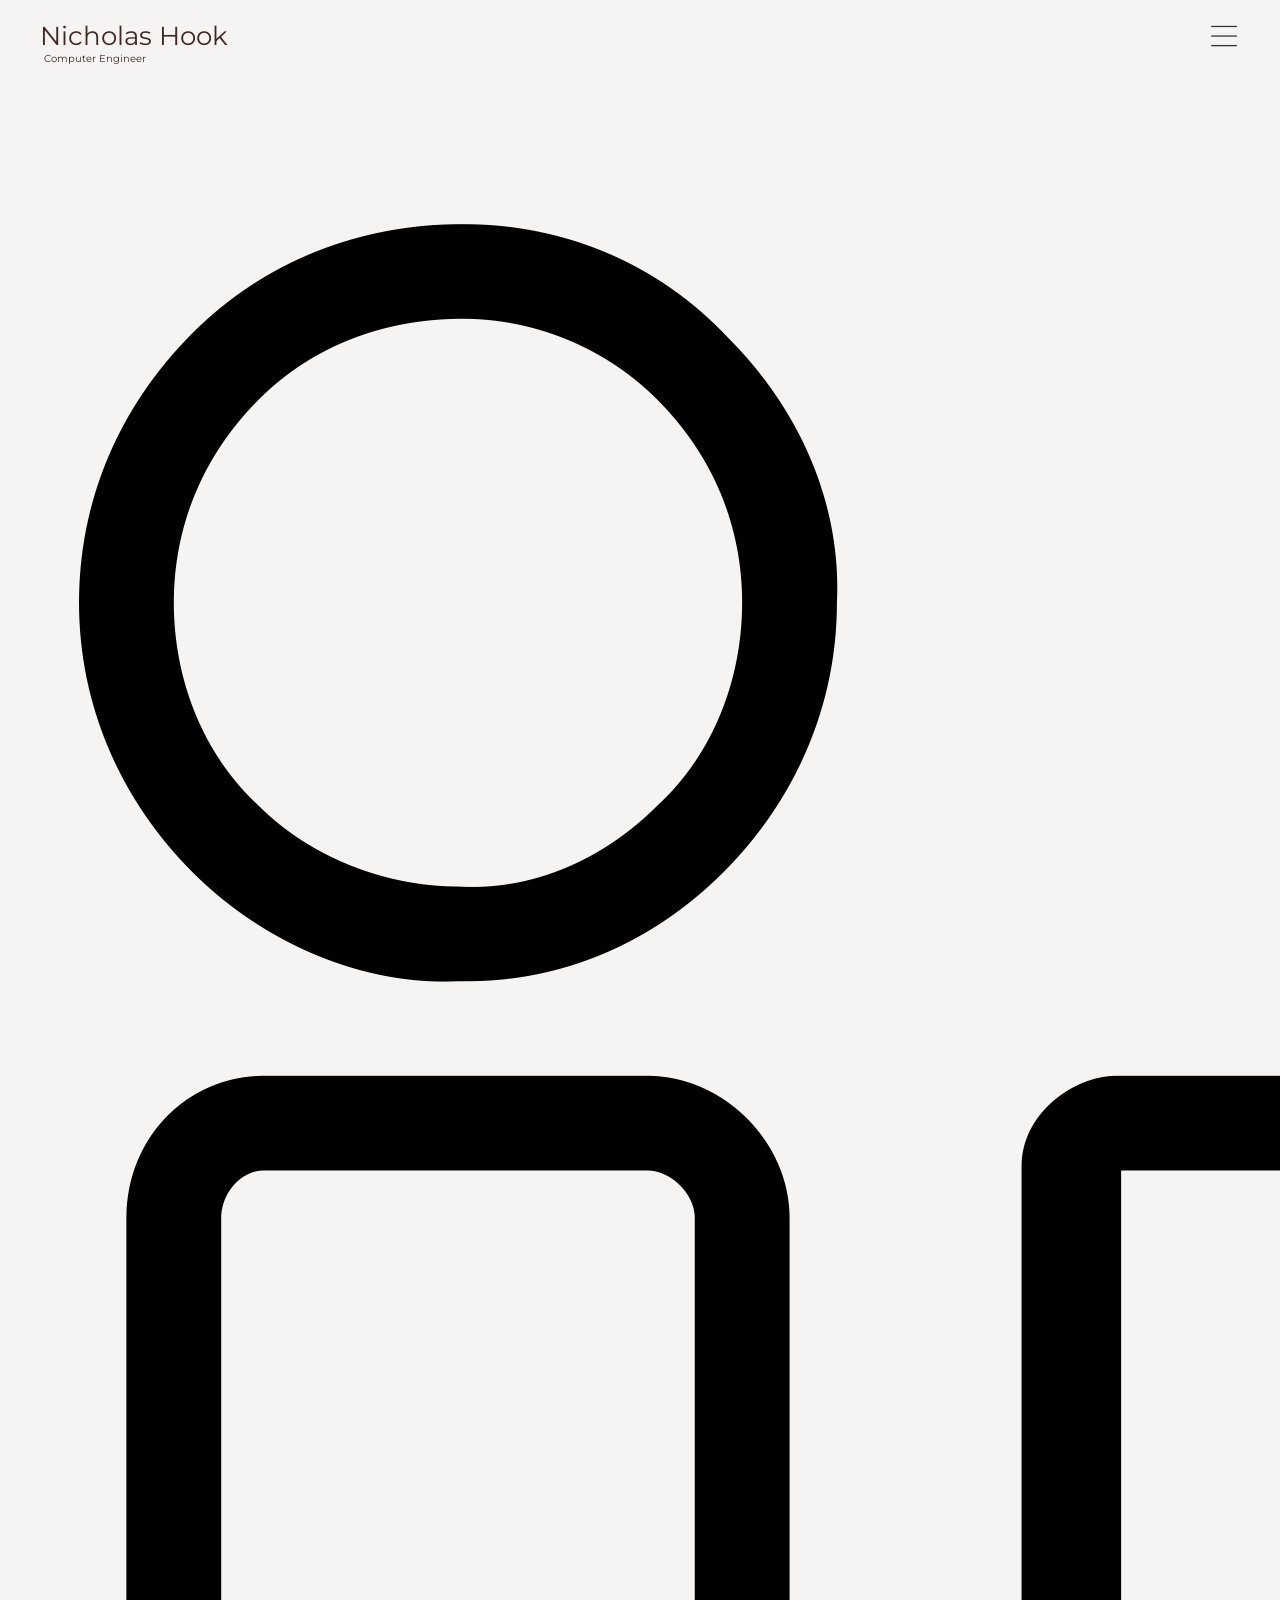
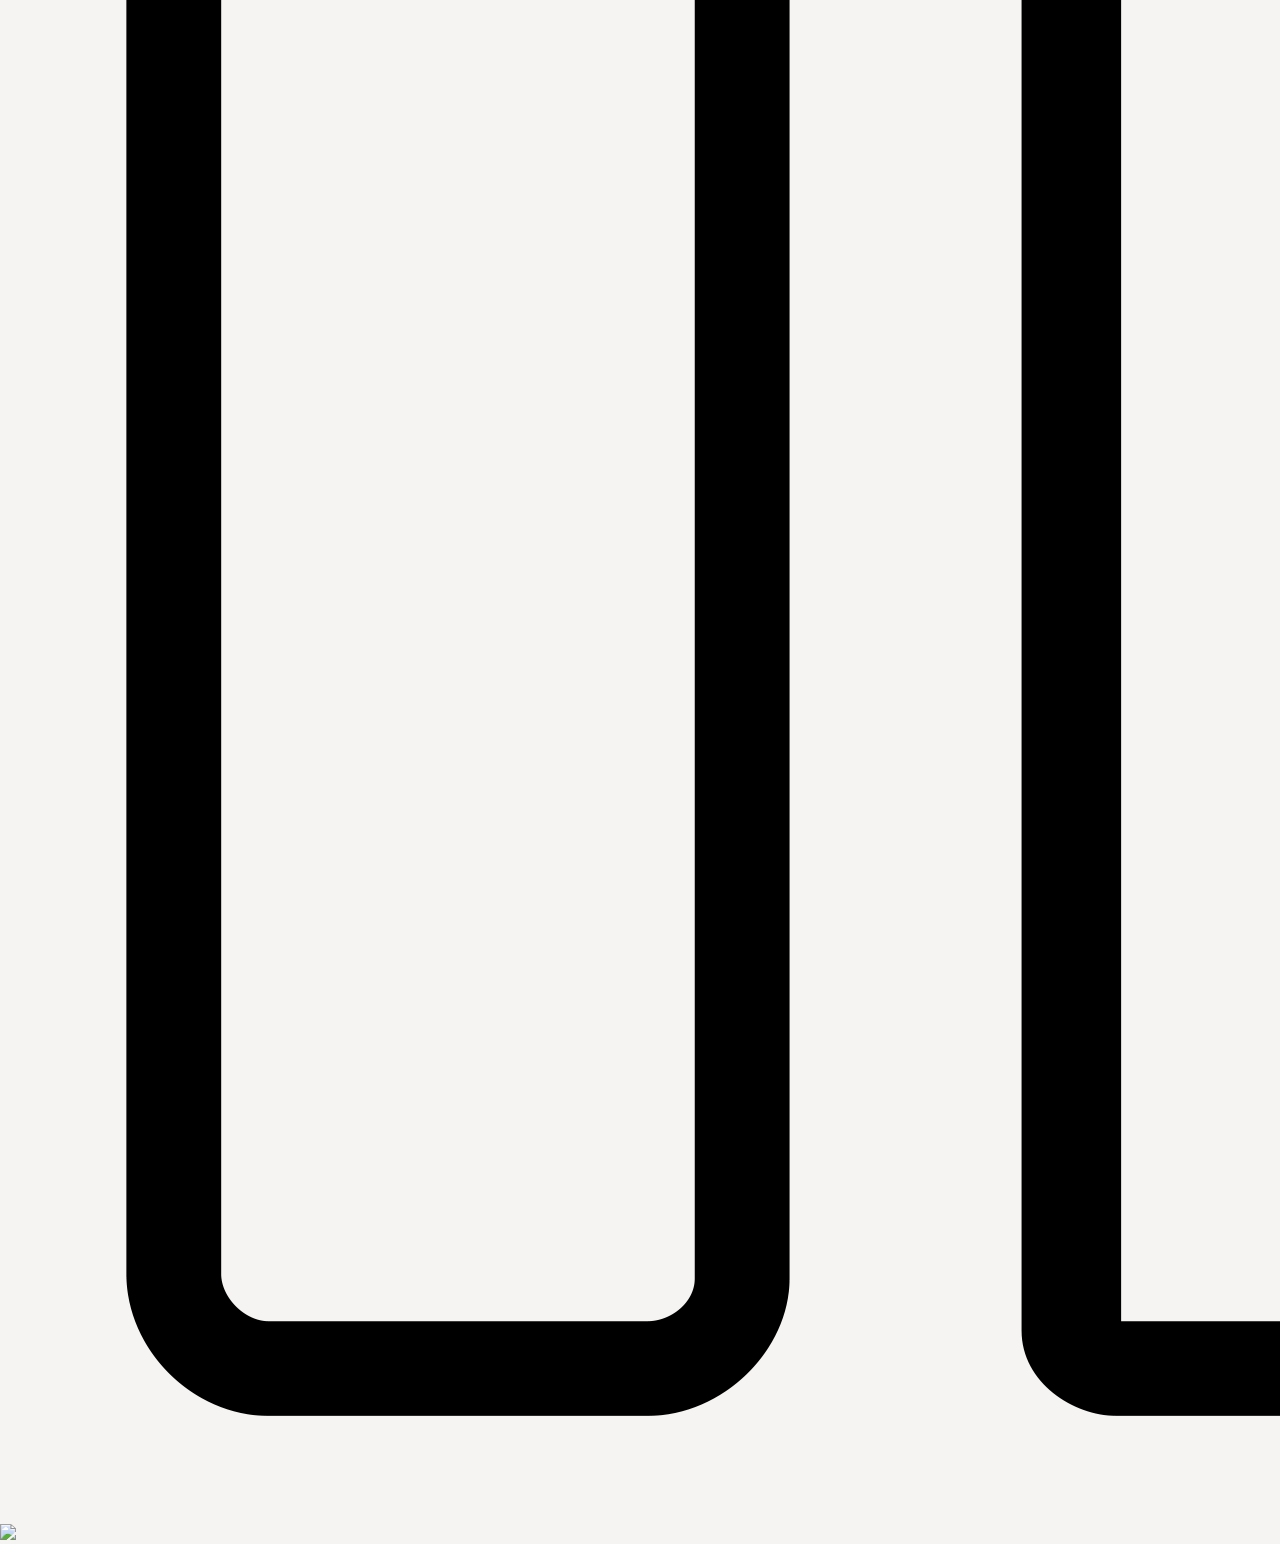
==== about-me.html @ 0580dad9 "second commit" ====
<!DOCTYPE html>
<html lang="en">
	<head>
		<meta charset="utf-8">
		<meta name="viewport" content="width=device-width, initial-scale=1.0">
		<!--320px to 430px-->
		<!--375-480-->
		<title>Nicholas Hook</title>
		<link rel="preconnect" href="https://fonts.googleapis.com">
		<link rel="preconnect" href="https://fonts.gstatic.com" crossorigin>
		<link href="https://fonts.googleapis.com/css2?family=Montserrat:ital,wght@0,100..900;1,100..900&family=Urbanist:ital,wght@0,100..900;1,100..900&display=swap" rel="stylesheet">
		<link rel="stylesheet" href="styles/general.css">
		<link rel="stylesheet" href="styles/heading.css">
		<link rel="stylesheet" href="styles/resume-content.css">
	</head>
	<body>
		<div class="container">
			<div class="heading">
				<div class="title-container">
					<a class="title-link" href="index.html"><h1>Nicholas Hook</h1></a>
					<p class="job">Computer Engineer</p>
				</div>
				<div class="menu-container">
					<button class="menu-button">
						<img class="menu-icon" src="images/menu-icon.png">
					</button>
				</div>
			</div>
			<div class="content">
				<div class="side-section">
					<div class="side-top"></div>
					<div class="side-bottom"></div>
				</div>
				<div class="middle-section">
					
				</div>
				<div class="middle-section-wide">
					<div class="middle-left-wide">
						
					</div>
					<div class="middle-right-wide">
							
					</div>
				</div>
				<div class="side-section">
					<div class="side-top"></div>
					<div class="side-bottom"></div>
				</div>
			</div>
			<div class="middle-bottom"></div>
			<div class="bottom">
				<div class="seperator-line-bottom"></div>
				<div class="social-media">
					<a class="social-link" href="https://www.linkedin.com/in/nicholas-hook-ce" target="_blank"><img class="social-pic" src="images/linkedin3.png"></a>
					<a class="social-link" href="https://www.linkedin.com/in/nicholas-hook-ce" target="_blank"><img class="social-pic" src="images/instagram.png"></a>
				</div>
			</div>
		</div>
	</body>
</html>
---- styles/general.css ----
html, body {
	margin: 0;
	padding: 0;
	height: 100%;
}
body {
	padding-top: 120px;
	background-color: rgb(246, 244, 242);
	height: calc(100% - 120px);
}
.container {
	background-color: rgb(246, 244, 242);
	display: flex;
	flex-direction: column;
	min-height: 100%;
}
p {
	font-family: Montserrat, Arial, Helvetica, sans-serif;
	margin: 0;
	color: #000b26;
	font-size: 10px;
}
a {
	font-family: Montserrat, Arial, Helvetica, sans-serif;
	margin: 0;
	color: #000b26;
	font-size: 10px;
	text-decoration: none;
	color: black;
}
h1 {
	color: #402924;
}
button {
	padding: 0;
}
---- styles/heading.css ----
.heading {
	background-color: rgb(246, 244, 242);
	display: flex;
	position: fixed;
	top: 0;
	left: 0;
	right: 0
}
.title-container {
	margin-top: 20px;
	margin-left: 30px;
	margin-bottom: 16px;
	flex: 1;
}
.menu-container {
	display: flex;
	justify-content: end;
	align-items: start;
	margin-right: 30px;
	margin-top: 20px;
}
.menu-button {
	border: none;
	background-color: rgb(246, 244, 242);
	cursor: pointer;
}
.menu-icon {
	height: 30px;
	transition: 0.2s;
}
.menu-icon:hover {
	height: 32px;
}
h1 {
	font-family: Montserrat, Arial, Helvetica, sans-serif;
	font-weight: 400;
	margin: 0;
	font-size: 20px;
}
h1:active {
	font-weight: 500;
}
.job {
	color: #402924;
	margin-left: 2px;
}
@media (min-width: 650px) {
	.title-container {
		margin-left: 40px;
	}
	.menu-container {
		margin-right: 40px;
	}
	.menu-icon {
		height: 32px;
	}
	.menu-icon:hover {
		height: 38px;
	}
	h1 {
		font-size: 26px;
	}
	.job {
		margin-left: 4px;
	}
}
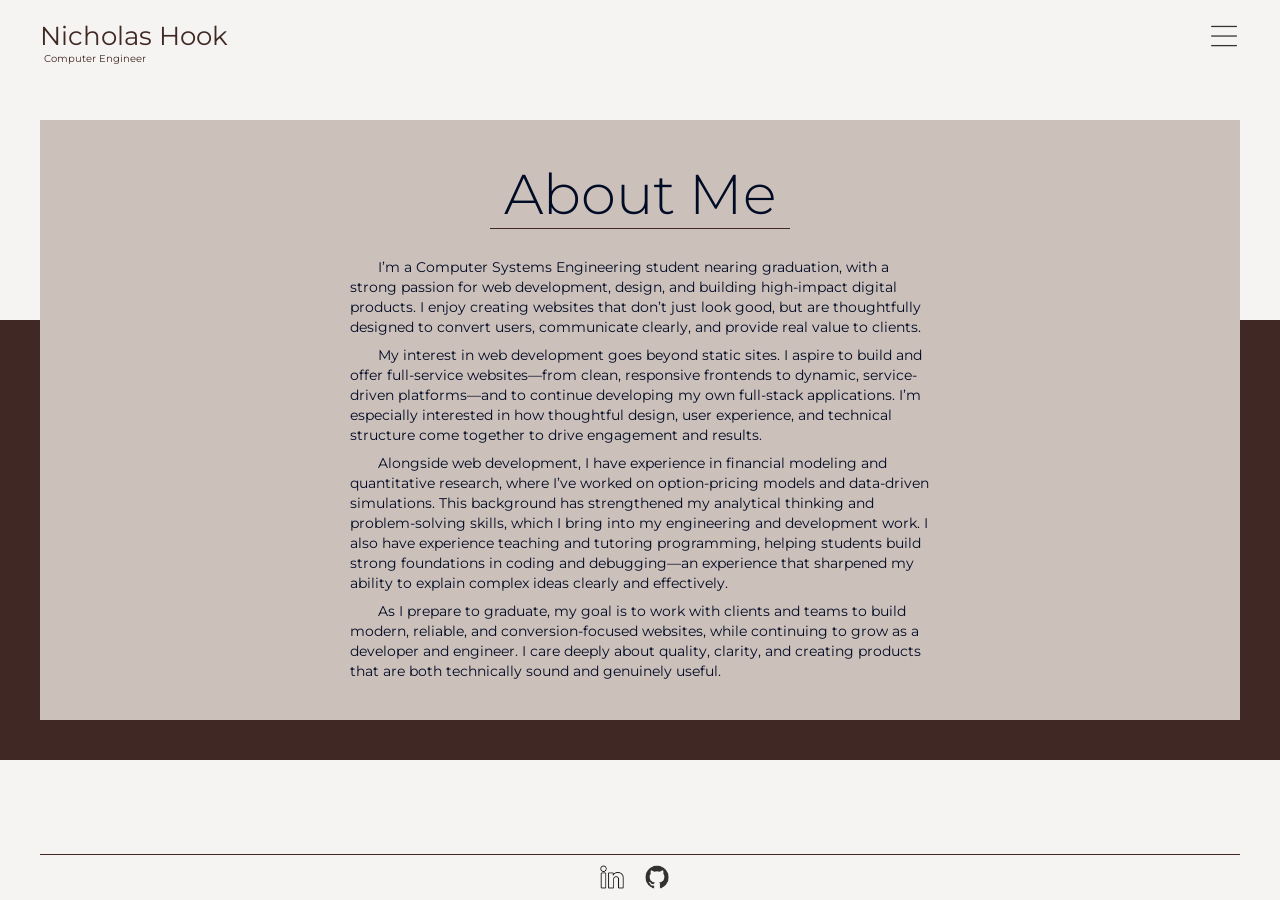
==== commit 8db9d3d2: "third commit" ====
--- a/about-me.html
+++ b/about-me.html
@@ -11,7 +11,8 @@
 		<link href="https://fonts.googleapis.com/css2?family=Montserrat:ital,wght@0,100..900;1,100..900&family=Urbanist:ital,wght@0,100..900;1,100..900&display=swap" rel="stylesheet">
 		<link rel="stylesheet" href="styles/general.css">
 		<link rel="stylesheet" href="styles/heading.css">
-		<link rel="stylesheet" href="styles/resume-content.css">
+		<link rel="stylesheet" href="styles/content.css">
+		<link rel="stylesheet" href="styles/about-me.css">
 	</head>
 	<body>
 		<div class="container">
@@ -32,16 +33,24 @@
 					<div class="side-bottom"></div>
 				</div>
 				<div class="middle-section">
-					
-				</div>
-				<div class="middle-section-wide">
-					<div class="middle-left-wide">
-						
-					</div>
-					<div class="middle-right-wide">
-							
+					<p class="page-name">About Me</p>
+					<div class="seperator-line"></div>
+					<div class="entry">
+						<p class="description">
+							&emsp;&emsp;I’m a Computer Systems Engineering student nearing graduation, with a strong passion for web development, design, and building high-impact digital products. I enjoy creating websites that don’t just look good, but are thoughtfully designed to convert users, communicate clearly, and provide real value to clients.
+						</p>
+						<p class="description">
+							&emsp;&emsp;My interest in web development goes beyond static sites. I aspire to build and offer full-service websites—from clean, responsive frontends to dynamic, service-driven platforms—and to continue developing my own full-stack applications. I’m especially interested in how thoughtful design, user experience, and technical structure come together to drive engagement and results.
+						</p>
+						<p class="description">
+							&emsp;&emsp;Alongside web development, I have experience in financial modeling and quantitative research, where I’ve worked on option-pricing models and data-driven simulations. This background has strengthened my analytical thinking and problem-solving skills, which I bring into my engineering and development work. I also have experience teaching and tutoring programming, helping students build strong foundations in coding and debugging—an experience that sharpened my ability to explain complex ideas clearly and effectively.
+						</p>
+						<p class="description">
+							&emsp;&emsp;As I prepare to graduate, my goal is to work with clients and teams to build modern, reliable, and conversion-focused websites, while continuing to grow as a developer and engineer. I care deeply about quality, clarity, and creating products that are both technically sound and genuinely useful.
+						</p>
 					</div>
 				</div>
+				
 				<div class="side-section">
 					<div class="side-top"></div>
 					<div class="side-bottom"></div>
@@ -52,7 +61,7 @@
 				<div class="seperator-line-bottom"></div>
 				<div class="social-media">
 					<a class="social-link" href="https://www.linkedin.com/in/nicholas-hook-ce" target="_blank"><img class="social-pic" src="images/linkedin3.png"></a>
-					<a class="social-link" href="https://www.linkedin.com/in/nicholas-hook-ce" target="_blank"><img class="social-pic" src="images/instagram.png"></a>
+					<a class="social-link" href="https://github.com/nicholashook" target="_blank"><img class="social-pic" src="images/github.png"></a>
 				</div>
 			</div>
 		</div>
--- a/styles/content.css
+++ b/styles/content.css
@@ -0,0 +1,85 @@
+.content {
+	display: flex;
+	flex-direction: row;
+}
+.side-section {
+	width: 30px;
+	background-color: rgb(246, 244, 242);
+	display: flex;
+	flex-direction: column;
+}
+.side-top {
+	height: 200px;
+}
+.side-bottom {
+	flex: 1;
+	background-color: #402924;
+}
+.middle-section {
+	flex: 1;
+	background-color: rgb(204, 192, 186);
+	display: flex;
+	flex-direction: column;
+	align-items: center;
+	min-height: 460px;
+}
+.middle-section-wide {
+	display: none;
+	width: 0px;
+}
+
+.middle-bottom {
+	height: 40px;
+	width: 100%;
+	background-color: #402924;
+	margin-top: -1px;
+}
+.seperator-line-bottom {
+	margin-top: 30px;
+	margin-bottom: 10px;
+	background-color: #402924;
+	height: 1px;
+	width: 100%;
+	
+}
+.bottom {
+	flex: 1;
+	display: flex;
+	flex-direction: column;
+	justify-content: end;
+	align-items: center;
+	margin-bottom: 8px;
+	background-color: rgb(246, 244, 242);
+	padding-left: 30px; 
+	padding-right: 30px;
+}
+.social-media {
+	display: flex;
+	flex-direction: row;
+	justify-content: center;
+	align-items: center;
+}
+.social-link {
+	flex: 1f;
+	margin-left: 5px;
+	margin-right: 5px;
+	cursor: pointer;
+}
+.social-pic {
+	height: 24px;
+}
+@media (min-width: 550px) {
+	.side-section {
+		width: 40px;
+	}
+	.bottom {
+		padding-left: 40px;
+		padding-right: 40px;
+	}
+	.seperator-line-bottom {
+		width: 100%
+	}
+}
+@media (min-width: 1020px) {
+	
+}
--- a/styles/about-me.css
+++ b/styles/about-me.css
@@ -0,0 +1,45 @@
+.middle-section {
+	display: flex;
+	flex-direction: column;
+	align-items: center;
+}
+.page-name {
+	margin-top: 26px;
+	font-size: 44px;
+	font-weight: 300;
+}
+.seperator-line {
+	background-color: #402924;
+	height: 1px;
+	width: 232px;
+}
+.entry {
+	margin-top: 20px;
+	margin-left: 30px;
+	margin-right: 26px;
+	margin-bottom: 40px;
+	flex: 1;
+	display: flex;
+	flex-direction: column;
+	align-items: center;
+}
+.description {
+	margin-top: 8px;
+	tab-size: 4;
+	line-height: 20px;
+	width: 90%;
+	font-size: 14px;
+	flex: 1;
+}
+@media (min-width:750px) {
+	.page-name {
+		margin-top: 40px;
+		font-size: 56px;
+	}
+	.seperator-line {
+		width: 300px;
+	}
+	.description{
+		max-width: 650px;
+	}
+}
